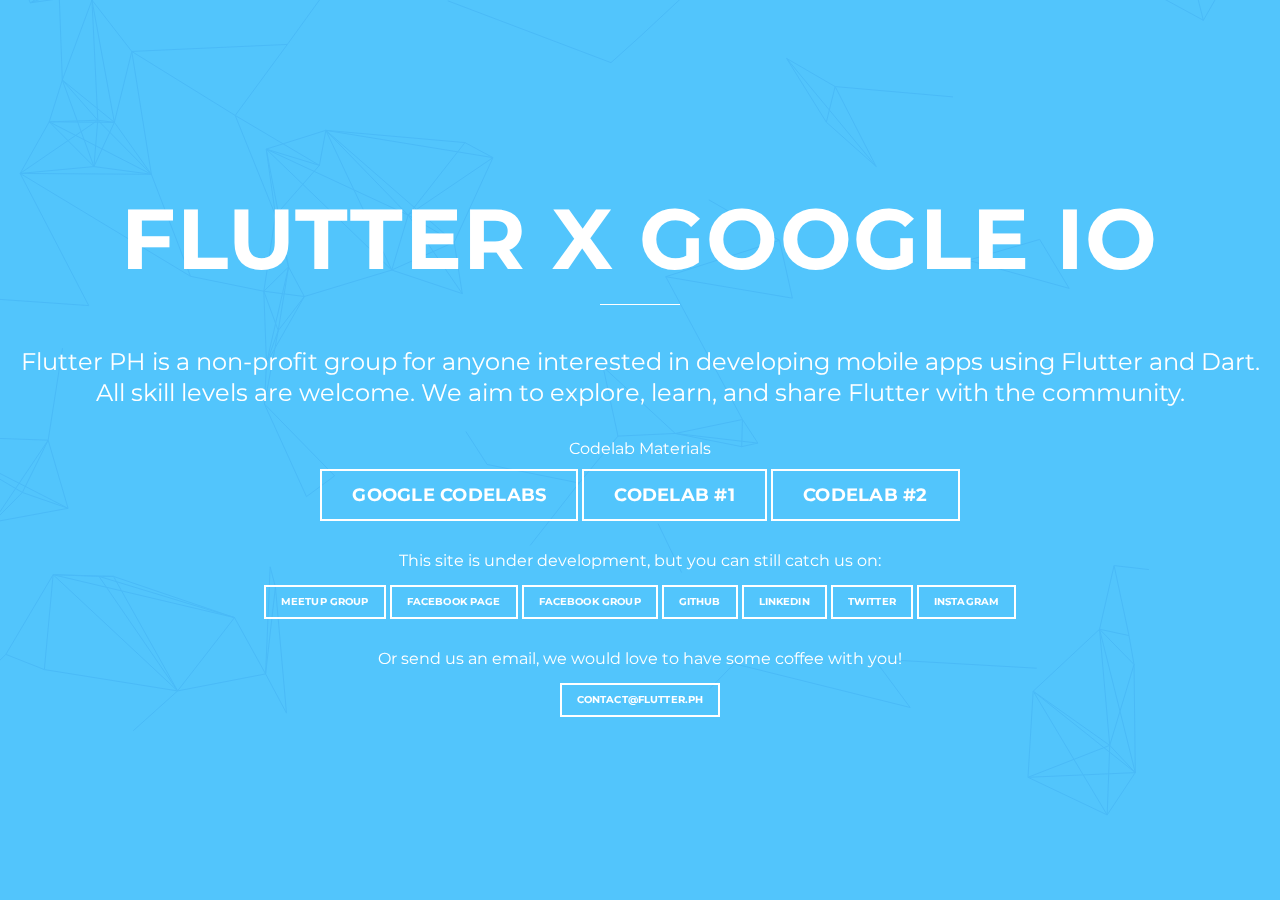
==== io.html @ 0b1dcb5f "Add io temporary page" ====
<!doctype html>
<html lang="en" class="no-js">

<!-- Temporary page for Google IO Extended Event -->
<head>
  <meta charset="UTF-8" />
  <title>Flutter Philippines</title>
  <meta name="viewport" content="width=device-width, initial-scale=1.0">
  <link rel="stylesheet" href="css/style.css" />
  <link rel="shortcut icon" href="images/favicon.ico" type="image/x-icon">
  <link rel="icon" href="images/favicon.ico" type="image/x-icon">
  <link href='https://fonts.googleapis.com/css?family=Montserrat:400,700' rel='stylesheet' type='text/css'>
  <script type='text/javascript' src='js/jquery.particleground.min.js'></script>
  <script type='text/javascript' src='js/index.js'></script>
</head>

<body>
  <div id="particles">
    <div id="intro">
      <h1>Flutter x Google IO</h1>
      <p>
        <br>Flutter PH is a non-profit group for anyone interested in developing mobile apps using Flutter and Dart.
        <br>All skill levels are welcome. We aim to explore, learn, and share Flutter with the community.
      </p>


      <h2>Codelab Materials</h2>
      <a href="https://codelabs.developers.google.com/" class="btn">Google Codelabs</a>
      <a href="https://codelabs.developers.google.com/codelabs/first-flutter-app-pt1/index.html?index=..%2F..index#0" class="btn">Codelab #1</a>
      <a href="https://codelabs.developers.google.com/codelabs/first-flutter-app-pt2/index.html?index=..%2F..index#0" class="btn">Codelab #2</a>

      <h2>This site is under development, but you can still catch us on:</h2>
      <a href="http://bit.ly/flutterph-meetup" class="btn-small">Meetup Group</a>
      <a href="http://bit.ly/flutterph-facebook" class="btn-small">Facebook Page</a>
      <a href="http://bit.ly/flutterph-facebook-group" class="btn-small">Facebook Group</a>
      <a href="http://bit.ly/flutterph-github" class="btn-small">Github</a>
      <a href="http://bit.ly/flutterph-linkedin" class="btn-small">LinkedIn</a>
      <a href="http://bit.ly/flutterph-twitter" class="btn-small">Twitter</a>
      <a href="http://bit.ly/flutterph-instagram" class="btn-small">Instagram</a>

      <h2>Or send us an email, we would love to have some coffee with you!</h2>
      <a href="mailto:contact@flutter.ph" class="btn-small">contact@flutter.ph</a>
    </div>
  </div>
</body>

<script async src="https://www.googletagmanager.com/gtag/js?id=UA-121652877-4"></script>
<script>
  window.dataLayer = window.dataLayer || [];
  function gtag() { dataLayer.push(arguments); }
  gtag('js', new Date());
  gtag('config', 'UA-121652877-4');
</script>

</html>
---- css/style.css ----
/*
CSS Reset
http://meyerweb.com/eric/tools/css/reset/
*/

html, body, div, span, applet, object, iframe,
h1, h2, h3, h4, h5, h6, p, blockquote, pre,
a, abbr, acronym, address, big, cite, code,
del, dfn, em, img, ins, kbd, q, s, samp,
small, strike, strong, sub, sup, tt, var,
b, u, i, center,
dl, dt, dd, ol, ul, li,
fieldset, form, label, legend,
table, caption, tbody, tfoot, thead, tr, th, td,
article, aside, canvas, details, embed,
figure, figcaption, footer, header, hgroup,
menu, nav, output, ruby, section, summary,
time, mark, audio, video {
  margin: 0;
  padding: 0;
  border: 0;
  font-size: 100%;
  font: inherit;
  vertical-align: baseline;
}
article, aside, details, figcaption, figure,
footer, header, hgroup, menu, nav, section {
  display: block;
}
body {
  line-height: 1;
}
ol, ul {
  list-style: none;
}
blockquote, q {
  quotes: none;
}
blockquote:before, blockquote:after,
q:before, q:after {
  content: '';
  content: none;
}
table {
  border-collapse: collapse;
  border-spacing: 0;
}

/* flutter landing page styles */

* {
  -webkit-box-sizing: border-box;
     -moz-box-sizing: border-box;
          box-sizing: border-box;
}

html, body {
  width: 100%;
  height: 100%;
  overflow: hidden;
}

body {
  background: #52c5fc;
  font-family: 'Montserrat', sans-serif;
  color: #fff;
  line-height: 1.3;
  -webkit-font-smoothing: antialiased;
}

#particles {
  width: 100%;
  height: 100%;
  overflow: hidden;
}

#intro {
  position: absolute;
  left: 0;
  top: 50%;
  padding: 0 20px;
  width: 100%;
  text-align: center;
}
h1 {
  text-transform: uppercase;
  font-size: 85px;
  font-weight: 700;
  letter-spacing: 0.015em;
}
h1::after {
  content: '';
  width: 80px;
  display: block;
  background: #fff;
  height: 1px;
  margin: 10px auto;
  line-height: 1.1;
}

h2 {
  margin-top: 30px;
  margin-bottom: 10px;
}

p {
  margin: 0 0 30px 0;
  font-size: 24px;
}
.btn, .btn-small {
  display: inline-block;
  padding: 15px 30px;
  border: 2px solid #fff;
  text-transform: uppercase;
  letter-spacing: 0.015em;
  font-size: 18px;
  font-weight: 700;
  line-height: 1;
  color: #fff;
  text-decoration: none;
  -webkit-transition: all 0.4s;
     -moz-transition: all 0.4s;
       -o-transition: all 0.4s;
          transition: all 0.4s;
}
.btn:hover, .btn-small:hover {
  color: #053e59;
  border-color: #053e59;
}

.btn-small {
  margin-top: 3px;
  font-size: 10px;
  padding: 10px 15px;
}

@media only screen and (max-width: 1000px) {
  h1 {
    font-size: 70px;
  }
}

@media only screen and (max-width: 800px) {
  h1 {
    font-size: 48px;
  }
}

@media only screen and (max-width: 568px) {
  #intro {
    padding: 0 10px;
  }
  h1 {
    font-size: 30px;
  }
  p {
    font-size: 18px;
  }
  .btn {
    font-size: 16px;
  }
}

@media only screen and (max-width: 320px) {
  h1 {
    font-size: 28px;
  }
  .btn-small {
    font-size: 10px;
    padding: 10px 15px;
  }
}
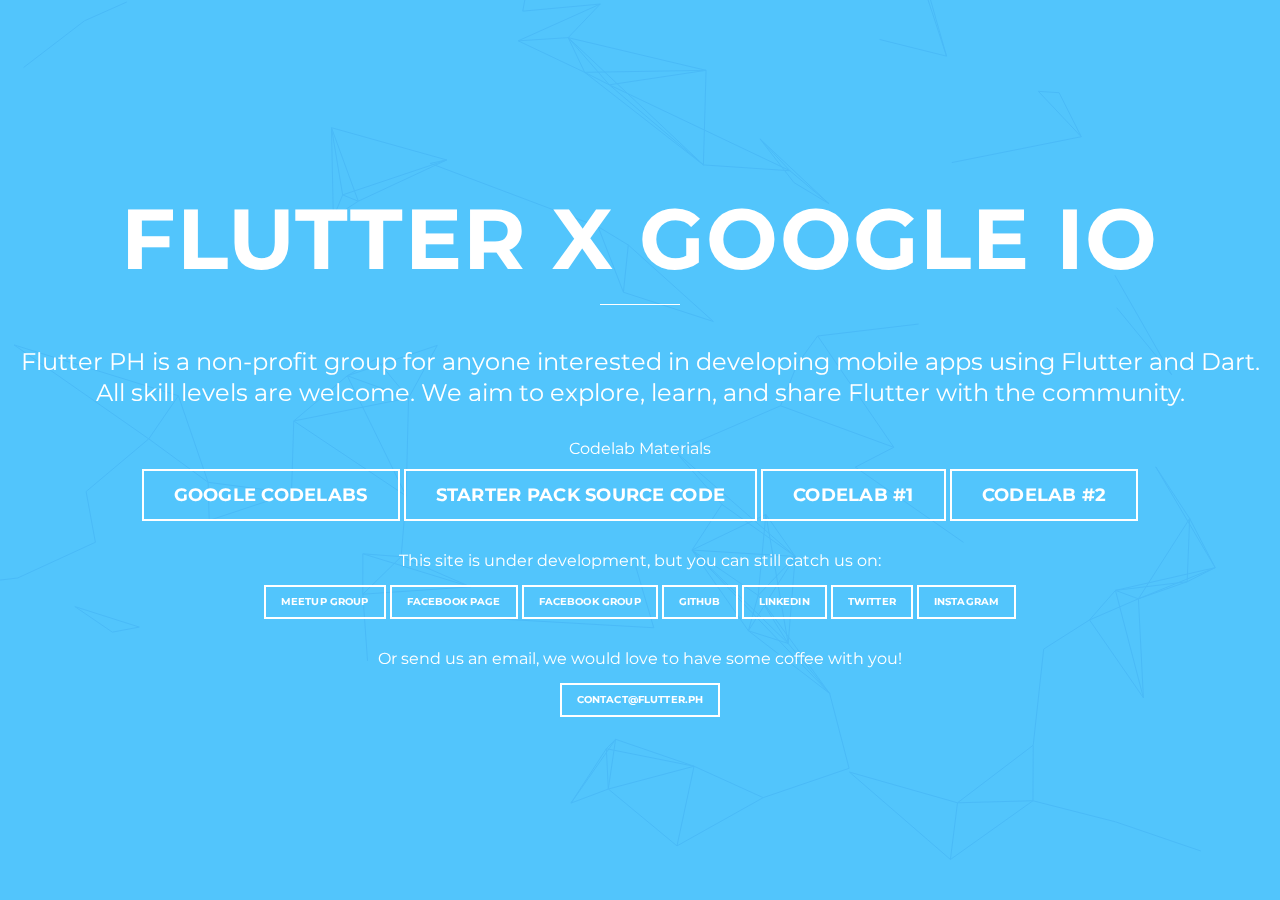
==== commit c33dc791: "Add google io starter pack source code link" ====
--- a/io.html
+++ b/io.html
@@ -26,6 +26,7 @@
 
       <h2>Codelab Materials</h2>
       <a href="https://codelabs.developers.google.com/" class="btn">Google Codelabs</a>
+      <a href="https://github.com/joshuadeguzman/google-ioextended-app" class="btn">Starter Pack Source Code</a>
       <a href="https://codelabs.developers.google.com/codelabs/first-flutter-app-pt1/index.html?index=..%2F..index#0" class="btn">Codelab #1</a>
       <a href="https://codelabs.developers.google.com/codelabs/first-flutter-app-pt2/index.html?index=..%2F..index#0" class="btn">Codelab #2</a>
 
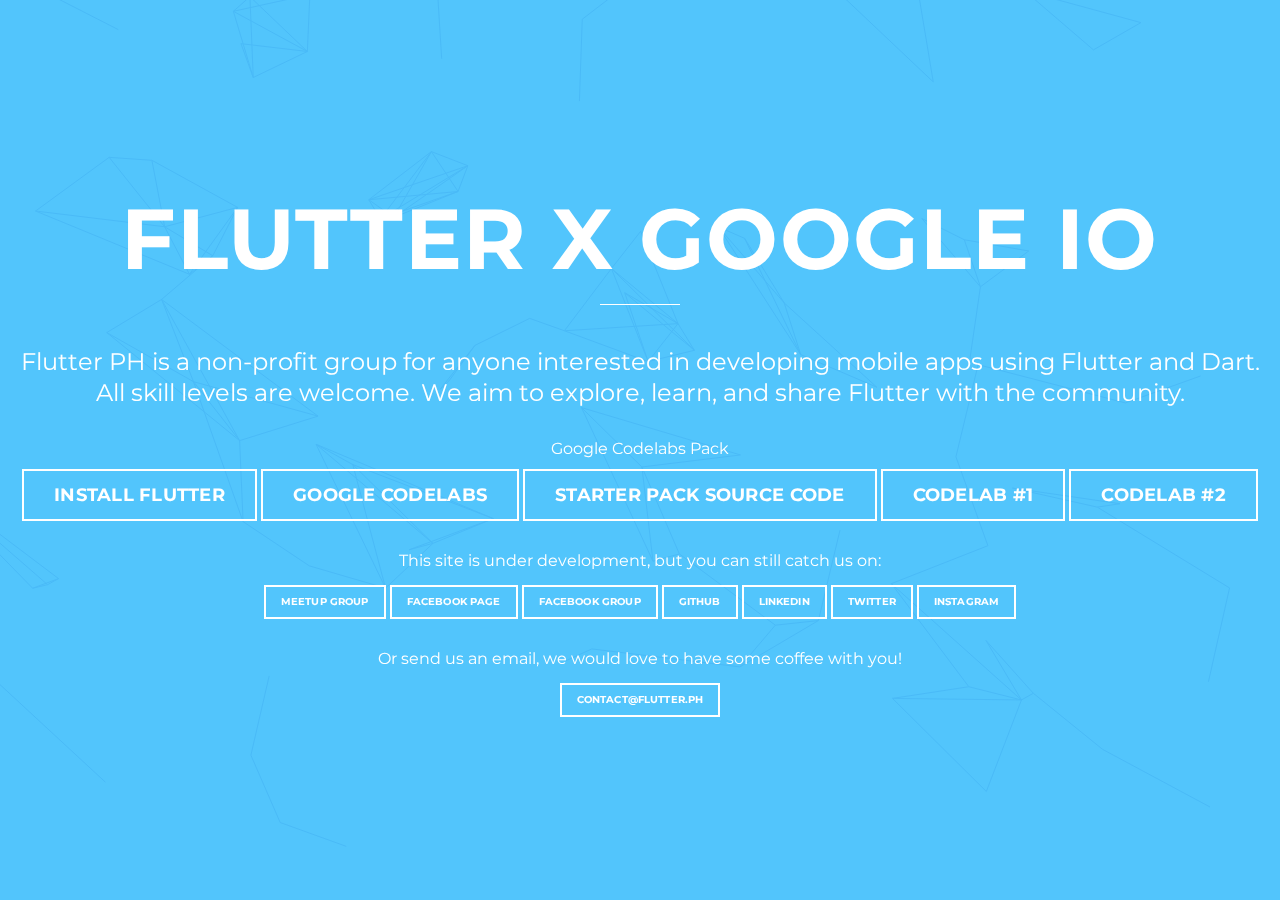
==== commit 86bf59de: "Add install flutter link" ====
--- a/io.html
+++ b/io.html
@@ -24,7 +24,8 @@
       </p>
 
 
-      <h2>Codelab Materials</h2>
+      <h2>Google Codelabs Pack</h2>
+      <a href="https://flutter.dev/docs/get-started/install" class="btn">Install Flutter</a>
       <a href="https://codelabs.developers.google.com/" class="btn">Google Codelabs</a>
       <a href="https://github.com/joshuadeguzman/google-ioextended-app" class="btn">Starter Pack Source Code</a>
       <a href="https://codelabs.developers.google.com/codelabs/first-flutter-app-pt1/index.html?index=..%2F..index#0" class="btn">Codelab #1</a>
